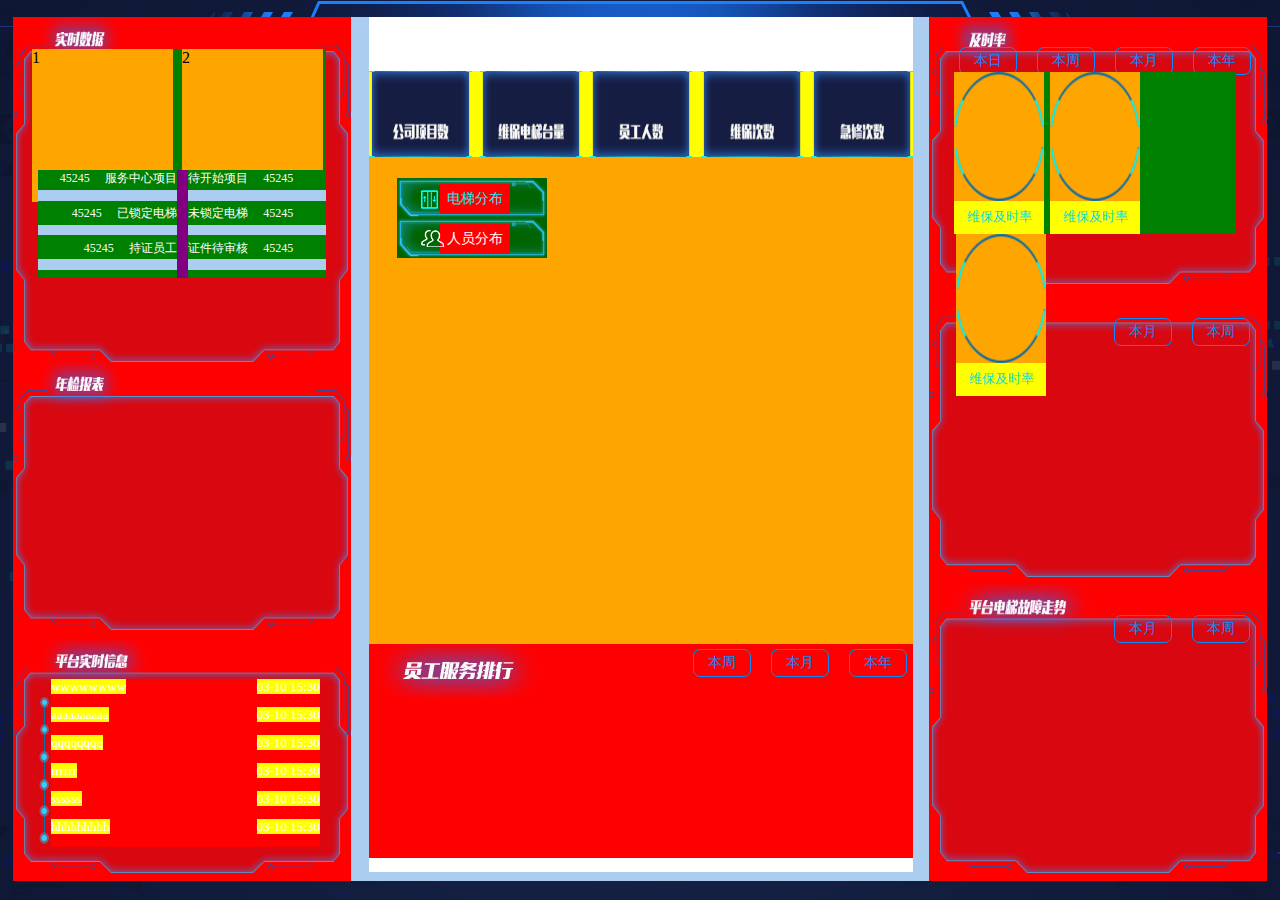
==== BChart/qychart.html @ d2baa782 "第二次" ====
﻿<!DOCTYPE html>
<html lang="en">
<head>
    <meta name="renderer" content="webkit|ie-comp|ie-stand">
    <meta content="yes" name="apple-mobile-web-app-capable">
    <meta http-equiv="X-UA-Compatible" content="Chrome=1 ,IE=edge">
    <meta content="black" name="apple-mobile-web-app-status-bar-style">
    <meta http-equiv="Content-Type" content="text/html; charset=utf-8" />
    <meta name="viewport" content="width=device-width, initial-scale=1.0, maximum-scale=1.0, minimal-ui" />
    <title>企业数据报表</title>
    <link href="css/Normalize.css" rel="stylesheet" />
    <link href="css/custom.css" rel="stylesheet" />
    <script src="https://apps.bdimg.com/libs/jquery/2.1.4/jquery.min.js"></script>
    <script src="https://code.highcharts.com/highcharts.js"></script>
    <script src="https://code.highcharts.com/highcharts-3d.js"></script>
</head>
<body id="qyChart">

    <div class="qyChartCon">
        <!--1--><div>
             <!--11-->
             <div>
            <!--111--> <div>
                    <div>1</div><div>2</div>
                  </div><!--112--><div>
                    <!--1121--><div>
                           <p><span>45245</span>服务中心项目</p>
                            <div></div>
                            <p><span>45245</span>已锁定电梯</p>
                            <div></div>
                            <p><span>45245</span>持证员工</p>
                            <div></div>
                        </div><!--1122--><div>
                             <p>待开始项目<span>45245</span></p>
                             <div></div>
                             <p>未锁定电梯<span>45245</span></p>
                             <div></div>
                             <p>证件待审核<span>45245</span></p>
                             <div></div>
                 </div>
                 </div>
            </div><!--12--><div>
  
            </div><!--13--><div>
                   <ul id="roll">
                      <li><span>wwwwwwww</span><span>03-10 15:30</span></li>
                      <li><span>aaaaaaaaaa</span><span>03-10 15:30</span></li>
                      <li><span>qqqqqqqq</span><span>03-10 15:30</span></li>
                      <li><span>rrrrrr</span><span>03-10 15:30</span></li>
                      <li><span>ssssss</span><span>03-10 15:30</span></li>
                      <li><span>hhhhhhhhh</span><span>03-10 15:30</span></li>
                      <li style="display:none;"><span>wwwwwwww</span><span>03-10 15:30</span></li>
                      <li style="display:none;"><span>aaaaaaaaaa</span><span>03-10 15:30</span></li>
                      <li style="display:none;"><span>qqqqqqqq</span><span>03-10 15:30</span></li>
                </ul>
            </div>    
        </div><!--2--><div>
              <!--21-->
               <div>
                   <div></div><div></div><div></div><div></div><div></div>
               </div><!--22--><div>
                 <!--221--> 
                    <div></div>
                  <!--222--> 
                     <div>
                         <div><img src="img/qy/diantifenbu2.png" /><span>电梯分布</span></div>
                         <div><img src="img/qy/renyuanfenbu.png" /><span>人员分布</span></div>
                     </div>       
                </div><!--23--><div>
                  <!--231-->
                        <div>
                            <img src="img/qy/yuangongfuwupaihang.png" />  <div><div>本周</div><div>本月</div><div>本年</div></div> 
                        </div>
                  <!--232-->
                         <div></div>
                 </div>  
        </div><!--3--><div>
                 <!--31-->
                 <div>
                     <!--311-->
                     <div>
                         <!--3111-->
                         <div>本日</div><div>本周</div><div>本月</div><div>本年</div>
                     </div>
                   
                     <!--312--> <div><!--3121--><div><div></div><p>维保及时率</p></div> <!--3122--><div><div></div><p>维保及时率</p></div> <!--3123--><div><div></div><p>维保及时率</p></div></div>
                  </div><!--32--><div>
                     <!--321-->
                    <div>
                         <div>本月</div><div>本周</div>
                     </div>
                    <!--322-->
                    <div></div>
                  </div><!--33--><div>
                      <!--331-->
                    <div>
                        <div>本月</div><div>本周</div>
                    </div>
                    <!--332-->
                      <div></div>
                  </div>  
        </div>
    </div>

 
    <script src="js/custom.js"></script>
    <script type="text/javascript">

    </script>

</body>
</html>
---- BChart/css/custom.css ----
﻿/**************强制改写正常维保率样式隐藏legend*****************/
#rateNormalMaintenance .highcharts-legend-item{
   display:none;
}
#elevatorFailureRatePlatform .highcharts-legend-item{
   display:none;
}

/**********************************/
#dtgj {
    width:100%;
    height:100%;
    background:url(../img/dtgj/beijing.png) no-repeat center 0;
 
}
.dtgjCOn {
    width:96vw;
    height:88vh;
    margin:0 auto;
    margin-top:5%;
    background-color:red;
}
    .dtgjCOn > div {
        display:inline-block;
    }
    /*公用样式*/
        .dtgjCOn > div:first-child, .dtgjCOn > div:last-child {
             width:26.5%;
             height:100%;
             background-color:green;
        }
        .dtgjCOn > div:first-child>div, .dtgjCOn > div:last-child>div {
            width:100%;
            height:33.333333%;
            background-color:orange;
           
        }

            /*.dtgjCOn>div:first-child>div:not(:last-child), .dtgjCOn >div:last-child>div:not(:last-child) {
                    margin-bottom:4.5%;
                 }*/


        /*第一个框*/
    .dtgjCOn>div:first-child>div:first-child {
        background:url(../img/dtgj/pingtaizengzhangxinxi.png)  no-repeat center 0;
        background-size: 100% 100%;  
        -moz-background-size: 100% 100%;  
       -webkit-background-size: 100% 100%;  
    }

            /*第一个框1-1-1*/

        .dtgjCOn > div:first-child > div:first-child > div:first-child
        ,.dtgjCOn>div:first-child>div:nth-child(2)>div:first-child
        ,.dtgjCOn>div:first-child>div:last-child>div:first-child
        ,.dtgjCOn>div:last-child>div:nth-child(2)>div:first-child
        ,.dtgjCOn>div:last-child>div:last-child>div:first-child
        ,.qyChartCon > div:last-child > div:first-child >div:first-child
        ,.qyChartCon > div:last-child > div:nth-child(2) > div:first-child
        ,.qyChartCon > div:last-child > div:last-child > div:first-child
        ,.qyChartCon > div:nth-child(2)>div:last-child>div:first-child>div{
               zoom:1;
               float:right;
               margin-top:9%;
               margin-right:4%;
               width:295px;
        }
        .dtgjCOn > div:first-child > div:first-child > div:first-child:after
        ,.dtgjCOn>div:first-child>div:nth-child(2)>div:first-child:after
        ,.dtgjCOn>div:first-child>div:last-child>div:first-child:after
         ,.dtgjCOn>div:last-child>div:nth-child(2)>div:first-child:after
         ,.dtgjCOn>div:last-child>div:last-child>div:first-child:after
        ,.qyChartCon > div:last-child > div:first-child >div:first-child:after
        ,.qyChartCon > div:last-child > div:nth-child(2) >div:first-child:after
        ,.qyChartCon > div:last-child > div:last-child >div:first-child:after 
        ,.qyChartCon > div:nth-child(2)>div:last-child>div:first-child>div:after{
                    content:"";
                    display:block;
                    overflow:hidden;
                    clear:both;
        }
        .dtgjCOn > div:first-child > div:first-child > div:first-child>div
        ,.dtgjCOn>div:first-child>div:nth-child(2)>div:first-child>div
        ,.dtgjCOn>div:first-child>div:last-child>div:first-child>div
        ,.dtgjCOn>div:last-child>div:nth-child(2)>div:first-child>div
        ,.dtgjCOn>div:last-child>div:last-child>div:first-child>div
        ,.qyChartCon > div:last-child > div:first-child >div:first-child>div
        ,.qyChartCon > div:last-child > div:nth-child(2) >div:first-child>div
        ,.qyChartCon > div:last-child > div:last-child >div:first-child>div
        ,.qyChartCon > div:nth-child(2)>div:last-child>div:first-child>div>div{
                display:inline-block; 
                color:#088BFE;
                border:1px solid #088BFE;
                padding:4px 14px;
                font-size:14px;
                border-radius:7px;
                cursor:pointer;
        }

                .dtgjCOn > div:first-child > div:first-child > div:first-child>div:not(:last-child)
                ,.dtgjCOn>div:first-child>div:nth-child(2)>div:first-child>div:not(:last-child)
                ,.dtgjCOn>div:first-child>div:last-child>div:first-child>div:not(:last-child) 
                ,.dtgjCOn>div:last-child>div:nth-child(2)>div:first-child>div:not(:last-child)
                ,.dtgjCOn>div:last-child>div:last-child>div:first-child>div:not(:last-child)
                ,.qyChartCon > div:last-child > div:first-child >div:first-child>div:not(:last-child)
                ,.qyChartCon > div:last-child > div:nth-child(2) >div:first-child>div:not(:last-child)
                ,.qyChartCon > div:last-child > div:last-child >div:first-child>div:not(:last-child)
                ,.qyChartCon > div:nth-child(2)>div:last-child>div:first-child>div>div:not(:last-child){
               
                    margin-right:20px;
        }
            .dtgjCOn > div:first-child > div:first-child > div:first-child > div:hover
            ,.dtgjCOn>div:first-child>div:nth-child(2)>div:first-child>div:hover
            ,.dtgjCOn>div:first-child>div:last-child>div:first-child>div:hover 
            ,.dtgjCOn>div:last-child>div:nth-child(2)>div:first-child>div:hover
            ,.dtgjCOn>div:last-child>div:last-child>div:first-child>div:hover
            ,.qyChartCon > div:last-child > div:first-child >div:first-child>div:hover
            ,.qyChartCon > div:last-child > div:nth-child(2) >div:first-child>div:hover
            ,.qyChartCon > div:last-child > div:last-child >div:first-child>div:hover
            ,.qyChartCon > div:nth-child(2)>div:last-child>div:first-child>div>div:hover {
                background:url(../img/dtgj/xuanzhong.png)  no-repeat center 0;
                color:white;
            }

             /*第一个框1-1-2*/
        .dtgjCOn > div:first-child > div:first-child > p {
            position:absolute;
            width:25.5%;
            
        }
        .dtgjCOn > div:first-child > div:first-child > p:nth-child(2) {
         
            margin-top:5.2%;
        }
        .dtgjCOn > div:first-child > div:first-child > p:last-child {
            margin-top:9.8%;
        }
        .dtgjCOn > div:first-child > div:first-child >  p:nth-child(2) > span , .dtgjCOn > div:first-child > div:first-child > p:last-child > span {
               
                font-size:160%;
                color:#2FD0FF;
                text-align:center;
                /*position:absolute;*/
                display:inline-block;
                width:27.5%;
                 font-weight:bold;
                
        }

            .dtgjCOn > div:first-child > div:first-child >p >span:first-child {
                    margin-left:3.5%;
            }
            .dtgjCOn > div:first-child > div:first-child >p >span:not(:first-child) {
                    margin-left:5%;
            }

         /*第一个框1-2*/
        .dtgjCOn>div:first-child>div:nth-child(2) {
            background:url(../img/dtgj/yonghuzengzhanglv.png)  no-repeat center 0;
            background-size: 100% 100%;  
            -moz-background-size: 100% 100%;  
            -webkit-background-size: 100% 100%;  
        }
        


         /*第一个框1-2-1*/
            .dtgjCOn > div:first-child > div:nth-child(2) > div:first-child
            ,.dtgjCOn>div:first-child>div:last-child> div:first-child
            ,.dtgjCOn>div:last-child>div:nth-child(2)>div:first-child
            ,.dtgjCOn>div:last-child>div:last-child>div:first-child{
                width:140px !important;
            }
           
          /*第一个框1-2-2*/
            .dtgjCOn > div:first-child > div:nth-child(2) > div:last-child
            ,.dtgjCOn>div:last-child>div:nth-child(2)>div:last-child
            ,.dtgjCOn>div:last-child>div:last-child>div:last-child
            , .dtgjCOn > div:first-child > div:last-child > div:last-child {
                position:absolute;
                width:25.5%;
                height:24%;
                margin-top:3%;
            }

        /*第一个框1-3*/
        .dtgjCOn>div:first-child>div:last-child {
            background:url(../img/dtgj/diantizengzhangjidiushilv.png)  no-repeat center 0;
            background-size: 100% 100%;  
            -moz-background-size: 100% 100%;  
            -webkit-background-size: 100% 100%;  
    }
        /*******************1-3-2********************************/


      /*第二个框*/
    .dtgjCOn>div:nth-child(2) {
         height:88vh;
        width:39.5%;
        left:50%;
        position:absolute;
        margin-left:-19.5%;
        background-color:yellow;
    }
    /*2-1*/
        .dtgjCOn > div:nth-child(2) > div:first-child {
            width:100%;
            height:18.5%;
            background-color:pink;
        }


        /*2-1-1*/
         .dtgjCOn > div:nth-child(2) > div:first-child > div:first-child > div:first-child {
                background-color:yellow;
                position:absolute;
                width:100%;
                margin-top:3.5%;
            }
        .dtgjCOn > div:nth-child(2) > div:first-child > div:first-child >div:first-child> div {
               height:60px;
               width:31%;
               display:inline-block;
            }
            .dtgjCOn > div:nth-child(2) > div:first-child > div:first-child > div:first-child > div:not(:first-child) {
                margin-left:2.5%;
            }
        .dtgjCOn > div:nth-child(2) > div:first-child>div:first-child>div:first-child>div:first-child {
            background:url(../img/dtgj/weibaoqiye.png)  no-repeat center 0;
            background-size: 100% 100%;  
            -moz-background-size: 100% 100%;  
            -webkit-background-size: 100% 100%;  
        }

        .dtgjCOn > div:nth-child(2) > div:first-child>div:first-child>div:first-child>div:nth-child(2) {
            background:url(../img/dtgj/pingtaizhucerenshu.png)  no-repeat center 0;
            background-size: 100% 100%;  
            -moz-background-size: 100% 100%;  
            -webkit-background-size: 100% 100%;  
        }
        .dtgjCOn > div:nth-child(2) > div:first-child>div:first-child>div:first-child>div:last-child {
            background:url(../img/dtgj/pingtaidiantitailiang.png)  no-repeat center 0;
            background-size: 100% 100%;  
            -moz-background-size: 100% 100%;  
            -webkit-background-size: 100% 100%;  
        }

        /*2-1-2*/
           .dtgjCOn > div:nth-child(2) > div:first-child > div:first-child >div:nth-child(2) {
                 width:100%;
                 position:absolute;
                 margin-top:100px;
            }
            .dtgjCOn > div:nth-child(2) > div:first-child > div:first-child > div:nth-child(2) > div {
               height:60px;
               width:31%;
               display:inline-block;
            }

            .dtgjCOn > div:nth-child(2) > div:first-child > div:first-child >div:nth-child(2)> div:first-child {
                    background:url(../img/dtgj/weibaocishu.png)  no-repeat center 0;
                    background-size: 100% 100%;  
                    -moz-background-size: 100% 100%;  
                    -webkit-background-size: 100% 100%;  
                    margin-left:17%;
            }
            .dtgjCOn > div:nth-child(2) > div:first-child > div:first-child > div:nth-child(2)> div:nth-child(2) {
                    background:url(../img/dtgj/jixiucishu.png)  no-repeat center 0;
                    background-size: 100% 100%;  
                    -moz-background-size: 100% 100%;  
                    -webkit-background-size: 100% 100%;  
                    margin-left:2%;
            }



       .dtgjCOn > div:nth-child(2) > div:nth-child(2) {
            width:100%;
            height:59%;
            background-color:orange;
        }
                 /*第二个框中间那个框*/
        .particleBac, .map {
            position:absolute;
        }
        .particleBac {
            width:60%;
            height:57%;
            left:50%;
            top:50%;
            margin-left:-30%;
            margin-top:-34%;
            opacity:0.5;
            background-color:lightblue;
        }
        .map {
            width:90%;
            height:52%;
            z-index:2;
            left:50%;
            top:50%;
            margin-left:-45%;
            margin-top:-31.5%;
            background-color:purple;
        }
          /*第二个框中间那个框2-2-3*/

        .dtgjCOn > div:nth-child(2) > div:nth-child(2) > div:last-child
        ,.qyChartCon > div:nth-child(2)>div:nth-child(2)>div:last-child {
            background-color:darkgreen;
            cursor:pointer;
            position:absolute;
            margin-top:4%;
            width:150px;
            z-index:3;
        }

        .dtgjCOn > div:nth-child(2) > div:nth-child(2) > div:last-child>div
        ,.qyChartCon > div:nth-child(2)>div:nth-child(2)>div:last-child>div {
                    height:40px;
                    background:url(../img/dtgj/xuanzhong2.png)  no-repeat center 0;
                    background-size: 100% 100%;  
                    -moz-background-size: 100% 100%;  
                    -webkit-background-size: 100% 100%;  
        }

            .dtgjCOn > div:nth-child(2) > div:nth-child(2) > div:last-child > div > img
             ,.qyChartCon > div:nth-child(2)>div:nth-child(2)>div:last-child>div>img {
                    margin-left:16%;
                    margin-top:8%;
                   position:absolute;
            }

            .dtgjCOn > div:nth-child(2) > div:nth-child(2) > div:last-child > div > span
             ,.qyChartCon > div:nth-child(2)>div:nth-child(2)>div:last-child>div>span {
                  font-size:14px; 
                  background-color:red; 
                  display:inline-block;
                  height:30px;
                  line-height:30px;
                  width:70px;
                  text-align:center;
                  margin-left:29%;
                  margin-top:6px;
            }

            .dtgjCOn > div:nth-child(2) > div:nth-child(2) > div:last-child > div:first-child > span
            ,.qyChartCon > div:nth-child(2)>div:nth-child(2)>div:last-child>div:first-child>span {
               color:#01F2F4;
            }

            .dtgjCOn > div:nth-child(2) > div:nth-child(2) > div:last-child > div:last-child > span
            ,.qyChartCon > div:nth-child(2)>div:nth-child(2)>div:last-child>div:last-child>span {
        
                   color:#fff;
            }

       .dtgjCOn > div:nth-child(2) > div:last-child {
            width:100%;
            height:22.5%;
            background-color:#abcdef;
        }



      /*第三个框*/
    .dtgjCOn>div:last-child
    ,.dtgjCOn > div:last-child > div:first-child > ul>li>span:last-child
    ,.qyChartCon  > div:first-child> div:last-child > ul>li>span:last-child{
     float:right;
        zoom:1;
    }
    .dtgjCOn>div:last-child:after
    ,.dtgjCOn > div:last-child > div:first-child > ul>li>span:last-child:after
    ,.qyChartCon  > div:first-child> div:last-child > ul>li>span:last-child:after{
        content:"";
        display:block;
        overflow:hidden;
        clear:both;
}
          /*第三个框3-1*/
       .dtgjCOn>div:last-child>div:first-child {
        background:url(../img/dtgj/pingtaishishixinxi.png)  no-repeat center 0;
        background-size: 100% 100%;  
          -moz-background-size: 100% 100%;  
          -webkit-background-size: 100% 100%;  
    }
        .dtgjCOn > div:last-child > div:first-child > ul 
        ,.qyChartCon  > div:first-child> div:last-child > ul{
            position:absolute;
            margin-top:3.7%;
            margin-left:3%;
            width:21%;
            height:168px;
            color:#fff;
            display:block;
            font-size:13px;
            background-color:red;

        }
            .dtgjCOn > div:last-child > div:first-child > ul > li>span
            ,.qyChartCon  > div:first-child> div:last-child > ul > li>span {
                height:15px !important;
  
                background-color:yellow;
            }
            .dtgjCOn > div:last-child > div:first-child > ul > li
            ,.dtgjCOn > div:last-child > div:first-child > ul > li>span {
            
                background-color:green;
            }
        .dtgjCOn > div:last-child > div:first-child > ul>li:not(:first-child){
            margin-top:15px;
        }


      /*第三个框3-2*/
         .dtgjCOn>div:last-child>div:nth-child(2) {
            background:url(../img/dtgj/zhengchangweibaolv.png)  no-repeat center 0;
            background-size: 100% 100%;  
            -moz-background-size: 100% 100%;  
            -webkit-background-size: 100% 100%;  
    }
       /*第三个框3-3*/
       .dtgjCOn>div:last-child>div:last-child {
            background:url(../img/dtgj/pingtaidiantiguzhanglv.png)  no-repeat center 0;
            background-size: 100% 100%;  
            -moz-background-size: 100% 100%;  
            -webkit-background-size: 100% 100%;  
    }



/******************************************************企业数据报表**************************************************************/
#qyChart {
    width:100%;
    height:100%;
    background:url(../img/qy/beijing2.png) no-repeat center 0;
 
}
.qyChartCon {
    width:98vw;
    height:96vh;
    margin:0 auto;
    margin-top:1.3%;
   background-color:#abcdef;
}
    .qyChartCon > div {
        display:inline-block;

    }
    /***********1**********/
    .qyChartCon > div:first-child,.qyChartCon > div:last-child {
        width:27%;
        height:100%;
        zoom:1;
        background-color:red;
        
    }

     /********111*********/
      .qyChartCon > div:first-child > div:first-child > div:first-child {

          background-color:green;
          position:absolute;
          margin-top:2.5%;
          height:17%;
          margin-left:1.5%;
          width:23%;
        }

        .qyChartCon > div:first-child > div:first-child > div:first-child > div {
            height:100%;
            width:48%;
            display:inline-block;
            background-color:orange;
        }
        .qyChartCon > div:first-child > div:first-child > div:first-child > div:not(:first-child) {
                margin-left:3%;
            }

        /********112*********/
        .qyChartCon > div:first-child > div:first-child > div:nth-child(2) {
            margin-left:2%;
            background-color:purple;
            width:22.5%;
            height:12%;
            margin-top:12%;
            position:absolute;
        }
            .qyChartCon > div:first-child > div:first-child > div:nth-child(2) > div {
                    display:inline-block;
                    font-size:12px;
                    color:white;
            }

            .qyChartCon > div:first-child > div:first-child > div:nth-child(2) > div {
                height:100%;
                width:48%;
                background-color:green;
            }
                .qyChartCon > div:first-child > div:first-child > div:nth-child(2) > div:last-child {
                    margin-left:4%;
                }
                .qyChartCon > div:first-child > div:first-child > div:nth-child(2) > div > div {
                    height:10%;
                    width:100%;
                    background-color:#abcdef;
                }
                .qyChartCon > div:first-child > div:first-child > div:nth-child(2) > div > div {
                    margin-top:2%;
                    margin-bottom:3%;
                }
       /********1121*********/
                 .qyChartCon > div:first-child > div:first-child > div:nth-child(2) > div:first-child>p {
                    text-align:right;
                }
                    .qyChartCon > div:first-child > div:first-child > div:nth-child(2) > div:first-child > p > span {
                            margin-right:15px;
                         }
       /********1122*********/
                    .qyChartCon > div:first-child > div:first-child > div:nth-child(2) > div:nth-child(2) > p > span{
                     margin-left:15px;
                }




            /**********************/

      .qyChartCon > div:first-child:after
      ,.qyChartCon > div:last-child:after
      ,.qyChartCon > div:nth-child(2):after {
        content:"";
        display:block;
        overflow:hidden;
        clear:both;
}

    /*************11***************/
        .qyChartCon > div:first-child > div:first-child {
            background:url(../img/qy/shishishuju.png)  no-repeat center 0;
            background-size: 100% 100%;  
            -moz-background-size: 100% 100%;  
            -webkit-background-size: 100% 100%;  
            height:40%;
             width:100%;
        }



    /*************12***************/
        .qyChartCon  > div:first-child> div:nth-child(2) {
            background:url(../img/qy/nianjianbaobiao.png)  no-repeat center 0;
            background-size: 100% 100%;  
            -moz-background-size: 100% 100%;  
            -webkit-background-size: 100% 100%;  
            height:31%;
             width:100%;
        }
    /*************13***************/
        .qyChartCon  > div:first-child> div:last-child {
            background:url(../img/qy/pingtaishishixinxi.png)  no-repeat center 0;
            background-size: 100% 100%;  
            -moz-background-size: 100% 100%;  
            -webkit-background-size: 100% 100%;  
            margin-top:3%;
            height:27%;
             width:100%;
        }

       .qyChartCon > div:first-child > div:last-child > ul {
            margin-top:3% !important;
            }

        .qyChartCon > div:first-child > div:last-child > ul > li:not(:first-child) {
            margin-top:12px;
        }
   /***********2**********/
  .qyChartCon > div:nth-child(2){
        background-color:#fff;
        height:95vh;
        position:absolute;
        width:42.5%;
        margin-left:1.4%;
    }
    .qyChartCon > div:nth-child(2) > div {
            zoom:1;
    }
  /***********2-1**********/
  .qyChartCon > div:nth-child(2)>div:first-child{
      background-color:yellow;
      width:100%;
      height:10%;
      margin-top:10%;
    }
    .qyChartCon > div:nth-child(2) > div:first-child > div {
        width:18.8%;
        height:100%;
        display:inline-block;
    }
        .qyChartCon > div:nth-child(2) > div:first-child > div:not(:first-child) {
            margin-left:1.5%;
        }
  /***********211**********/
      .qyChartCon > div:nth-child(2) > div:first-child > div:first-child {
            background:url(../img/qy/gongsixiangmushu.png)  no-repeat center 0;
            background-size: 100% 100%;  
            -moz-background-size: 100% 100%;  
            -webkit-background-size: 100% 100%;  
    }
  /***********212**********/
      .qyChartCon > div:nth-child(2) > div:first-child > div:nth-child(2) {
            background:url(../img/qy/weibaodiantitailiang.png)  no-repeat center 0;
            background-size: 100% 100%;  
            -moz-background-size: 100% 100%;  
            -webkit-background-size: 100% 100%; 
    }
  /***********213**********/
      .qyChartCon > div:nth-child(2) > div:first-child > div:nth-child(3) {
            background:url(../img/qy/yuangongrenshu.png)  no-repeat center 0;
            background-size: 100% 100%;  
            -moz-background-size: 100% 100%;  
            -webkit-background-size: 100% 100%;
    }
  /***********214**********/
      .qyChartCon > div:nth-child(2) > div:first-child > div:nth-child(4) {
            background:url(../img/qy/weibaocishu.png)  no-repeat center 0;
            background-size: 100% 100%;  
            -moz-background-size: 100% 100%;  
            -webkit-background-size: 100% 100%;
    }
  /***********215**********/
      .qyChartCon > div:nth-child(2) > div:first-child > div:last-child {
            background:url(../img/qy/jixiucishu.png)  no-repeat center 0;
            background-size: 100% 100%;  
            -moz-background-size: 100% 100%;  
            -webkit-background-size: 100% 100%;
    }
  /***********2-2**********/
  .qyChartCon > div:nth-child(2)>div:nth-child(2){
      background-color:orange;
      width:100%;
      height:57%;
    }
    /***********222**********/
    .qyChartCon > div:nth-child(2) > div:nth-child(2) > div:last-child {
        margin-left:5%;
    }
  /***********2-3**********/
  .qyChartCon > div:nth-child(2)>div:last-child{
      background-color:red;
      width:100%;
      height:25%;
    }
    .qyChartCon > div:nth-child(2) > div:last-child > div:first-child > div {
        width:220px  !important;
        margin-top:1% !important;
        margin-right:0px !important;
    }

 /***********3**********/
  .qyChartCon > div:last-child {
        float:right;
    }

    .qyChartCon > div:last-child > div:nth-child(2) > div:first-child
    ,.qyChartCon > div:last-child > div:last-child > div:first-child {
        width:140px !important;
    }

      /*************31***************/
        .qyChartCon > div:last-child > div:first-child {
            background:url(../img/qy/jishilv.png)  no-repeat center 0;
            background-size: 100% 100%;  
            -moz-background-size: 100% 100%;  
            -webkit-background-size: 100% 100%;  
            height:31%;
             width:100%;
        }
      /*************312-4***************/
            .qyChartCon > div:last-child > div:first-child > div:nth-child(2) {
                position:absolute;
                height:18%;
                width:22%;
                margin-top:4.3%;
                margin-left:2%;
                background-color:green;
            }

            .qyChartCon > div:last-child > div:first-child > div:nth-child(2) > div {
                width:32%;
                height:100%;
                display:inline-block;
                background-color:yellow;
            }
                .qyChartCon > div:last-child > div:first-child > div:nth-child(2) > div > div {
                    width:100%;
                    height:80%;
                    background:url(../img/qy/yuanhuan.png)  no-repeat center 0;
                    background-size: 100% 100%;  
                    -moz-background-size: 100% 100%;  
                    -webkit-background-size: 100% 100%; 
                    background-color:orange;
                }
                .qyChartCon > div:last-child > div:first-child > div:nth-child(2) > div > p {
                    text-align:center;
                    color:#03DCE0;
                    font-size:13px;
                    margin-top:7%;
                }

                .qyChartCon > div:last-child > div:first-child > div:nth-child(2) > div:not(:first-child) {
                    margin-left:0.7%;
                }
    /*************32***************/
        .qyChartCon  > div:last-child> div:nth-child(2) {
            background:url(../img/qy/zhengchangweibaolv.png)  no-repeat center 0;
            background-size: 100% 100%;  
            -moz-background-size: 100% 100%;  
            -webkit-background-size: 100% 100%;  
            margin-top:1%;
            height:33.5%;
             width:100%;
               margin-top:1%;
        }
    /*************33***************/
        .qyChartCon  > div:last-child> div:last-child {
            background:url(../img/qy/pingtaidiantiguzhangzoushi.png)  no-repeat center 0;
            background-size: 100% 100%;  
            -moz-background-size: 100% 100%;  
            -webkit-background-size: 100% 100%;  
            height:33.5%;
             width:100%;
             margin-top:2%;
        }
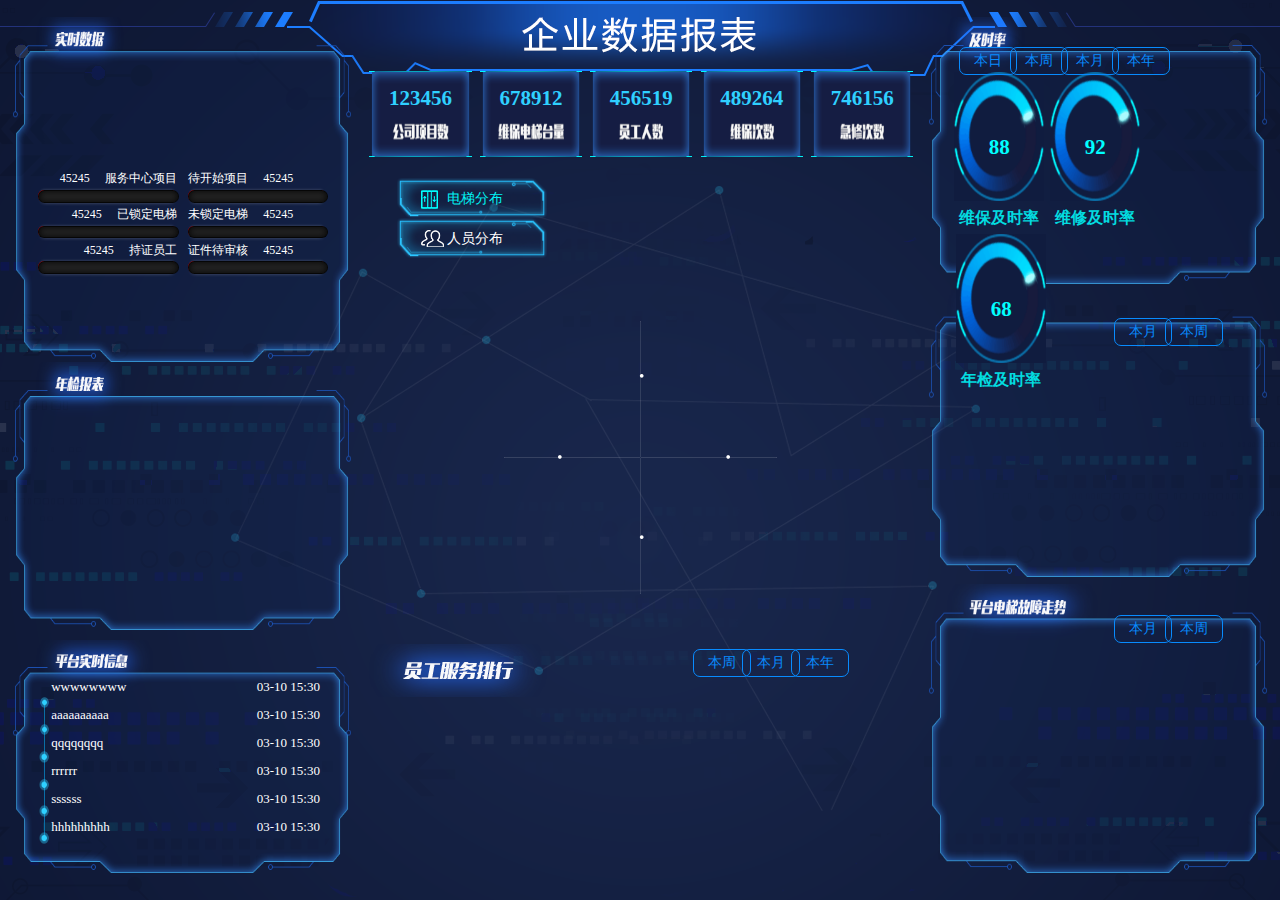
==== commit 92fc74f7: "五一" ====
--- a/BChart/qychart.html
+++ b/BChart/qychart.html
@@ -10,9 +10,11 @@
     <title>企业数据报表</title>
     <link href="css/Normalize.css" rel="stylesheet" />
     <link href="css/custom.css" rel="stylesheet" />
+    <link href="css/style.css" rel="stylesheet" />
     <script src="https://apps.bdimg.com/libs/jquery/2.1.4/jquery.min.js"></script>
     <script src="https://code.highcharts.com/highcharts.js"></script>
     <script src="https://code.highcharts.com/highcharts-3d.js"></script>
+    <script src="js/modules/variable-pie.js"></script>
 </head>
 <body id="qyChart">
 
@@ -21,27 +23,38 @@
              <!--11-->
              <div>
             <!--111--> <div>
-                    <div>1</div><div>2</div>
+                           <div id="maintenanceTheDay"></div><div id="dayFault"></div>
                   </div><!--112--><div>
                     <!--1121--><div>
                            <p><span>45245</span>服务中心项目</p>
-                            <div></div>
+                            <div class="progressbar" data-perc="38">
+                                       <div class="bar color4"><span></span></div>
+                             </div>
                             <p><span>45245</span>已锁定电梯</p>
-                            <div></div>
+                            <div class="progressbar" data-perc="35">
+                               <div class="bar color4"><span></span></div>
+                            </div>
                             <p><span>45245</span>持证员工</p>
-                            <div></div>
+                             <div class="progressbar" data-perc="25">
+                                  <div class="bar color4"><span></span></div>
+                             </div>
                         </div><!--1122--><div>
                              <p>待开始项目<span>45245</span></p>
-                             <div></div>
+                              <div class="progressbar" data-perc="10">
+                                 <div class="bar color4"><span></span></div>
+                              </div>
                              <p>未锁定电梯<span>45245</span></p>
-                             <div></div>
+                              <div class="progressbar" data-perc="30">
+                                     <div class="bar color4"><span></span></div>
+                               </div>
                              <p>证件待审核<span>45245</span></p>
-                             <div></div>
+                               <div class="progressbar" data-perc="15">
+                                   <div class="bar color4"><span></span></div>
+                              </div>
                  </div>
                  </div>
-            </div><!--12--><div>
-  
-            </div><!--13--><div>
+            </div><!--12--><div ><div id="AnnualReport"></div>
+</div><!--13--><div>
                    <ul id="roll">
                       <li><span>wwwwwwww</span><span>03-10 15:30</span></li>
                       <li><span>aaaaaaaaaa</span><span>03-10 15:30</span></li>
@@ -57,7 +70,7 @@
         </div><!--2--><div>
               <!--21-->
                <div>
-                   <div></div><div></div><div></div><div></div><div></div>
+                   <!--211--><div><!--2111--><div class="timer">123456</div></div><!--212--><div><!--2121--><div class="timer">678912</div></div><!--213--><div><!--2131--><div class="timer">456519</div></div><!--214--><div><!--2141--><div class="timer">489264</div></div><!--215--><div><!--2151--><div class="timer">746156</div></div>
                </div><!--22--><div>
                  <!--221--> 
                     <div></div>
@@ -72,7 +85,7 @@
                             <img src="img/qy/yuangongfuwupaihang.png" />  <div><div>本周</div><div>本月</div><div>本年</div></div> 
                         </div>
                   <!--232-->
-                         <div></div>
+                         <div id="staffServiceRankings"></div>  
                  </div>  
         </div><!--3--><div>
                  <!--31-->
@@ -83,28 +96,752 @@
                          <div>本日</div><div>本周</div><div>本月</div><div>本年</div>
                      </div>
                    
-                     <!--312--> <div><!--3121--><div><div></div><p>维保及时率</p></div> <!--3122--><div><div></div><p>维保及时率</p></div> <!--3123--><div><div></div><p>维保及时率</p></div></div>
+                     <!--312--> <div><!--3121--><div><div><!--31211--><div class="Percentage">88</div></div><p>维保及时率</p></div> <!--3122--><div><div><!--31221--><div class="Percentage">92</div></div><p>维修及时率</p></div> <!--3123--><div><div><!--31231--><div class="Percentage">68</div></div><p>年检及时率</p></div></div>
                   </div><!--32--><div>
                      <!--321-->
                     <div>
                          <div>本月</div><div>本周</div>
                      </div>
                     <!--322-->
-                    <div></div>
+                    <div id="normalMaintenanceRate"></div>
                   </div><!--33--><div>
                       <!--331-->
                     <div>
                         <div>本月</div><div>本周</div>
                     </div>
                     <!--332-->
-                      <div></div>
+                    <div id="filureRatePlatformElevator"></div>
                   </div>  
         </div>
     </div>
 
  
     <script src="js/custom.js"></script>
+    <script src="js/jquery.countUp.js"></script>
     <script type="text/javascript">
+
+        jQuery(function ($) {
+            $(".timer").countTo({
+                lastSymbol: "", //显示在最后的字符
+                from: 0,  // 开始时的数字
+                speed: 1500,  // 总时间
+                refreshInterval: 100,  // 刷新一次的时间
+                beforeSize: 0, //小数点前最小显示位数，不足的话用0代替 
+                decimals: 0,  // 小数点后的位数，小数做四舍五入
+                onUpdate: function () {
+                },  // 更新时回调函数
+                onComplete: function () {
+                    for (i in arguments) {
+                        //console.log(arguments[i]);
+                    }
+                }
+            });
+        });
+        jQuery(function ($) {
+            $(".Percentage").countTo({
+                lastSymbol: "%", //显示在最后的字符
+                from: 0,  // 开始时的数字
+                speed: 2000,  // 总时间
+                refreshInterval: 100,  // 刷新一次的时间
+                beforeSize: 0, //小数点前最小显示位数，不足的话用0代替 
+                decimals: 2,  // 小数点后的位数，小数做四舍五入
+                onUpdate: function () {
+                },  // 更新时回调函数
+                onComplete: function () {
+                    for (i in arguments) {
+                        //console.log(arguments[i]);
+                    }
+                }
+            });
+        });
+
+
+        /***********************实时数据饼图--1****************************/
+        (function () {
+
+
+            var colors = ['#04C8FF'];
+            Highcharts.chart('maintenanceTheDay', {
+                chart: {
+                    type: 'variablepie',
+                    backgroundColor: "transparent"
+                },
+                title: {
+                    useHTML: true,
+                    verticalAlign: 'center',
+                    text: '<div style="text-align:center;color:white;" >' + Highcharts.numberFormat(this.y, 0) + '</div><div style="font-size:12px;color:white;" >当日维保</div>',
+                    y: 75
+                },
+                plotOptions: {
+                    variablepie: {
+                        borderColor: 'transparent'
+                    }
+                },
+                credits: {
+                    enabled: false
+                },
+               tooltip: {
+                    shared: false,
+                    borderRadius: '10',
+                    backgroundColor: '#23548E',
+                    borderColor: 'transparent',
+                    useHTML: true,
+                    pointFormat: '<div style="background-color:#3188D7;color:#fff;text-align:center; width:100px;position:absolute;" >{point.name}</div><div style="background-color:#23568F;width:100px;margin-top:20px; color:#fff;text-align:center;" >{point.y:.1f} %</div>',
+                    valueSuffix: ' units'
+                },
+                series: [{
+                    minPointSize: 10,
+                    innerSize: '40%',
+                    zMin: 0,
+                    name: '当日维保',
+                    data: [{
+                        name: '',
+                        y: 50,
+                        z: 1,
+                        color: '#09517A',
+                        dataLabels: {
+                            enabled: false
+                        }
+                    }, {
+                        name: '已完成',
+                        y: 30,
+                        z: 120,
+                        color: '#01E2E6',
+                        dataLabels: {
+                            enabled: false
+                        }
+                    }, {
+                        name: '未开始',
+                        y: 20,
+                        z: 80,
+                        color: {
+                            linearGradient: { x1: 0, y1: 0, x2: 0, y2: 2 },
+                            stops: [
+                                [0, colors],
+                                [0.5, '#0499FE'],
+                                [1, colors]
+                            ]
+                        },
+                        dataLabels: {
+                            enabled: false
+                        }
+                    }, {
+                        name: '维修中',
+                        y: 10,
+                        z: 60,
+                        color: '#9F33FD',
+                        dataLabels: {
+                            enabled: false
+                        }
+                    }]
+                }]
+            });
+
+        })();
+
+        /***********************实时数据饼图--2****************************/
+
+        (function () {
+
+
+            var colors = ['#04C8FF'];
+            Highcharts.chart('dayFault', {
+                chart: {
+                    type: 'variablepie',
+                    backgroundColor: "transparent"
+                },
+                title: {
+                    useHTML: true,
+                    verticalAlign: 'center',
+                    text: '<div style="text-align:center;color:white;" >' + Highcharts.numberFormat(this.y, 0) + '</div><div style="font-size:12px;color:white;" >当日故障</div>',
+                    y: 75
+                },
+
+                credits: {
+                    enabled: false
+                },
+                plotOptions: {
+                    variablepie: {
+                        borderColor: 'transparent'
+                    }
+                },
+                tooltip: {
+                    shared: false,
+                    borderRadius: '10',
+                    backgroundColor: '#23548E',
+                    borderColor: 'transparent',
+                    useHTML: true,
+                    pointFormat: '<div style="background-color:#3188D7;color:#fff;text-align:center; width:100px;position:absolute;" >{point.name}</div><div style="background-color:#23568F;width:100px;margin-top:20px; color:#fff;text-align:center;" >{point.y:.1f} %</div>',
+                    valueSuffix: ' units'
+                },
+                series: [{
+                    minPointSize: 10,
+                    innerSize: '40%',
+                    zMin: 0,
+                    name: 'countries',
+                    data: [{
+                        name: '',
+                        y: 50,
+                        z:1,
+                        color: '#09517A',
+                        dataLabels: {
+                            enabled: false
+                        }
+                    }, {
+                        name: '已完成',
+                        y: 30,
+                        z: 120,
+                        color: '#01E2E6',
+                        dataLabels: {
+                            enabled: false
+                        }
+                    }, {
+                        name: '未开始',
+                        y: 20,
+                        z: 80,
+                        color: {
+                            linearGradient: { x1: 0, y1: 0, x2: 0, y2: 2 },
+                            stops: [
+                                [0, colors],
+                                [0.5, '#0499FE'],
+                                [1, colors]
+                            ]
+                        },
+                        dataLabels: {
+                            enabled: false
+                        }
+                    }, {
+                        name: '维修中',
+                        y: 10,
+                        z: 60,
+                        color: '#9F33FD',
+                        dataLabels: {
+                            enabled: false
+                        }
+                    }]
+                }]
+            });
+
+        })();
+
+        //1-2
+        (function () {
+            var color = ['#47E3CD'];
+            var colorArr = ['#00D7FD'];
+            var chart = {
+                backgroundColor: "transparent",
+                marginTop:60
+            };
+            var title = {
+                text: null
+            };
+            var xAxis = {
+                categories: ["一月", "二月", "三月", "四月", "五月", "六月", "七月", "八月", "九月", "十月", "十一月", "十二月"],
+                lineColor: '#0B6DA5',
+                lineWidth: 1,
+                tickColor: 'transparent',
+                labels: {
+                    style: {
+                        'color': '#fff'
+                    }
+                }
+            };
+            var yAxis = {
+                title: {
+                    text: '(台)',
+                    style: {
+                        color: 'white'
+                    },
+                    align: 'high',
+                    offset: 0,
+                    rotation: 0,
+                    y: -20,
+                    x: -10
+                },
+                lineColor: '#0B6DA5',
+                lineWidth: 1,
+                tickAmount: 4,
+                gridLineColor: 'transparent',
+                labels: {
+                    style: {
+                        'color': '#fff'
+                    }
+                }
+            };
+            var legend = {
+                enabled: true,
+                align: 'left',
+                verticalAlign: 'top',
+                y: -10,
+                x: 35,
+                itemStyle: {
+                    color: '#fff',
+                    fontWeight: 'bold'
+                }
+            };
+            var tooltip = {
+                shared: false,
+                borderRadius: '10',
+                backgroundColor: '#23548E',
+                borderColor: 'transparent',
+                useHTML: true,
+                headerFormat: '<div style="background-color:#3188D7;color:#fff;text-align:center; width:100px;position:absolute;" >{series.name}</div>',
+                pointFormat: '<div style="background-color:#23568F;width:100px;margin-top:20px; color:#fff;text-align:center;" >{point.y:.1f} %</div>',
+                valueSuffix: ' units'
+            };
+            var credits = {
+                enabled: false
+            }
+            var plotOptions = {
+                column: {
+                    pointPadding: 0.2,
+                    borderWidth: 0,
+                    dataLabels: {
+                        enabled: false, //是否显示数据标签
+                    }
+                }
+            };
+            var series = [{
+                name: '应完成',
+                data: [86, 41, 64, 25, 70, 15, 50, 86, 41, 64, 25, 70],
+                color: '#47E3CD',
+
+                type: 'area',
+                fillColor: {
+                    linearGradient: [0, 0, 0, 300],
+                    stops: [
+                        [0, color],
+                          [0.5, '#142347'],
+                        [1, Highcharts.Color(Highcharts.getOptions().colors[0]).setOpacity(0).get('rgba')]
+                    ]
+                }
+
+            }, {
+                name: '已完成',
+                type: 'column',
+                data: [50, 23, 70, 80, 63, 10, 25, 15, 50, 86, 41, 64],
+                color: {
+                    linearGradient: { x1: 0, y1: 0, x2: 0, y2: 1.8 },
+                    stops: [
+                                [0, colorArr],
+                                [0.5, '#00A0FF'],
+                                [1, colorArr]
+                    ]
+                }
+            }
+            ];
+            var json = {};
+            json.chart = chart;
+            json.title = title;
+            json.legend = legend;
+            json.xAxis = xAxis;
+            json.yAxis = yAxis;
+            json.tooltip = tooltip;
+            json.legend = legend;
+            json.plotOptions = plotOptions;
+            json.credits = credits;
+            json.series = series;
+            $('#AnnualReport').highcharts(json);
+        })();
+
+
+
+        //2-3
+        (function () {
+
+            var colorArrs = ['#00D8FD'];
+            var chart = {
+                backgroundColor: "transparent",
+                type: 'column',
+                marginTop:60
+            };
+            var title = {
+                text: null
+            };
+            var xAxis = {
+                categories: ["朱锦", "陈琳", "黄骅", "李晓忠", "田霍州", "周朝", "阮合川","郑立","方世超","冯振","冉玲","李建","熊晨"],
+                lineColor: '#0B6DA5',
+                lineWidth: 1,
+                tickColor: 'transparent',
+                labels: {
+                    style: {
+                        'color': '#fff'
+                    }
+                }
+            };
+            var yAxis = [{
+                title: {
+                    text: '(分)',
+                    style: {
+                        color: 'white'
+                    },
+                    align: 'high',
+                    offset: 0,
+                    rotation: 0,
+                    y: -15,
+                    x: -15
+                },
+                tickPositions: [0,25, 50, 75,100],
+                lineColor: '#0B6DA5',
+                lineWidth: 1,
+                tickAmount: 4,
+                gridLineColor: 'transparent',
+                labels: {
+                    style: {
+                        'color': '#fff'
+                    }
+                }
+            }, {
+                title: {
+                    text: '(次)',
+                    style: {
+                        color: 'white'
+                    },
+                    align: 'high',
+                    offset: 0,
+                    rotation: 0,
+                    y:-15,
+                    x: 15
+                },
+                tickPositions: [0, 50, 100, 150, 200],
+                opposite: true,
+                lineColor: '#0B6DA5',
+                lineWidth:1,
+                tickAmount: 4,
+                gridLineColor: 'transparent',
+                labels: {
+                    style: {
+                        'color': '#fff'
+                    }
+                }
+            }];
+            var legend = {
+                enabled: true,
+                align: 'right',
+                verticalAlign: 'top',
+                y: -30,
+                x: -230,
+                itemStyle: {
+                    color: '#fff',
+                    fontWeight: 'bold'
+                }
+            };
+            var tooltip = {
+                shared: false,
+                borderRadius: '10',
+                backgroundColor: '#23548E',
+                borderColor: 'transparent',
+                useHTML: true,
+                headerFormat: '<div style="background-color:#3188D7;color:#fff;text-align:center; width:100px;position:absolute;" >{series.name}</div>',
+                pointFormat: '<div style="background-color:#23568F;width:100px;margin-top:20px; color:#fff;text-align:center;" >{point.y:f} </div>',
+                valueSuffix: ' units'
+            };
+            var credits = {
+                enabled: false
+            }
+            var plotOptions = {
+                column: {
+                    pointPadding: 0.2,
+                    borderWidth: 0,
+                    dataLabels: {
+                        enabled: false, //是否显示数据标签
+                    }
+                }
+            };
+            var series = [{
+                name: '平均分',
+                data: [86, 41, 15, 70, 50, 64, 25, 70, 50, 64, 64, 25, 70],
+                groupPadding: 0.3,
+                borderRadius: 5,
+                pointWidth:11,
+                color: {
+                    linearGradient: { x1: 0, y1: 0, x2: 0, y2: 1.8 },
+                    stops: [
+                                [0, colorArrs],
+                                [0.5, '#009FFE'],
+                                [1, colorArrs]
+                    ]
+                }
+            }, {
+                name: '维保次数',
+                data: [50, 23, 70, 80, 63, 10, 25, 70, 80, 63, 63, 10, 25],
+                color: '#9F33FD',
+                groupPadding: 0.3,
+                borderRadius: 5,
+                pointWidth: 11
+            }
+            ];
+            var json = {};
+            json.chart = chart;
+
+            json.title = title;
+            json.legend = legend;
+            json.xAxis = xAxis;
+
+            json.yAxis = yAxis;
+            json.tooltip = tooltip;
+            json.legend = legend;
+            json.plotOptions = plotOptions;
+            json.credits = credits;
+            json.series = series;
+            $('#staffServiceRankings').highcharts(json);
+
+        })();
+
+
+        //3-2
+        (function () {
+            var color = ['#47E3CD'];
+            var chart = {
+                backgroundColor: "transparent"
+            };
+            var title = {
+                text: null
+            };
+            var xAxis = {
+                categories: ["周一", "周二", "周三", "周四", "周五", "周六", "周日"],
+                lineColor: '#0B6DA5',
+                lineWidth: 1,
+                tickColor: 'transparent',
+                labels: {
+                    style: {
+                        'color': '#fff'
+                    }
+                }
+            };
+            var yAxis = {
+                title: {
+                    text: '(%)',
+                    style: {
+                        color: 'white'
+                    },
+                    align: 'high',
+                    offset: 0,
+                    rotation: 0,
+                    y: -15,
+                    x: -10
+                },
+                lineColor: '#0B6DA5',
+                lineWidth: 1,
+                tickAmount: 4,
+                gridLineColor: 'transparent',
+                labels: {
+                    style: {
+                        'color': '#fff'
+                    }
+                }
+            };
+            var legend = {
+                enabled: true,
+                align: 'left',
+                verticalAlign: 'top',
+                y: -30,
+                x: 35,
+                itemStyle: {
+                    color: '#fff',
+                    fontWeight: 'bold'
+                }
+            };
+            var tooltip = {
+                shared: false,
+                borderRadius: '10',
+                backgroundColor: '#23548E',
+                borderColor: 'transparent',
+                useHTML: true,
+                headerFormat: '<div style="background-color:#3188D7;color:#fff;text-align:center; width:100px;position:absolute;" >{series.name}</div>',
+                pointFormat: '<div style="background-color:#23568F;width:100px;margin-top:20px; color:#fff;text-align:center;" >{point.y:.1f} %</div>',
+                valueSuffix: ' units'
+            };
+            var credits = {
+                enabled: false
+            }
+            var plotOptions = {
+                column: {
+                    pointPadding: 0.2,
+                    borderWidth: 0,
+                    dataLabels: {
+                        enabled: true, //是否显示数据标签
+                    }
+                }
+            };
+            var series = [{
+                name: '正常维保率',
+                data: [86, 41, 64, 25, 70, 15, 50],
+                type: 'area',
+                color: '#47E3CD',
+                fillColor: {
+                    linearGradient: [0, 0, 0, 300],
+                    stops: [
+                        [0, color],
+                          [0.5, '#142347'],
+                        [1, Highcharts.Color(Highcharts.getOptions().colors[0]).setOpacity(0).get('rgba')]
+                    ]
+                }
+
+            }, {
+                name: '超期',
+
+                data: [50, 23, 70, 80, 63, 10, 25],
+                color: '#FECC00'
+            }
+            ];
+            var json = {};
+            json.chart = chart;
+            json.title = title;
+            json.legend = legend;
+            json.xAxis = xAxis;
+            json.yAxis = yAxis;
+            json.tooltip = tooltip;
+            json.legend = legend;
+            json.plotOptions = plotOptions;
+            json.credits = credits;
+            json.series = series;
+            $('#normalMaintenanceRate').highcharts(json);
+        })();
+
+
+        //3-3
+
+        (function () {
+            var color = ['#F8BC02'];
+            var chart = {
+                backgroundColor: "transparent"
+            };
+            var title = {
+                text: null
+            };
+            var xAxis = {
+                categories: ["周一", "周二", "周三", "周四", "周五", "周六", "周日"],
+                lineColor: '#0B6DA5',
+                lineWidth: 1,
+                tickColor: 'transparent',
+                labels: {
+                    style: {
+                        'color': '#fff'
+                    }
+                }
+            };
+            var yAxis = {
+                title: {
+                    text: '(%)',
+                    style: {
+                        color: 'white'
+                    },
+                    align: 'high',
+                    offset: 0,
+                    rotation: 0,
+                    y: -15,
+                    x: -10
+                },
+                lineColor: '#0B6DA5',
+                lineWidth: 1,
+                tickAmount: 4,
+                gridLineColor: 'transparent',
+                labels: {
+                    style: {
+                        'color': '#fff'
+                    }
+                }
+            };
+            var legend = {
+                enabled: true,
+                align: 'left',
+                verticalAlign: 'top',
+                y: -30,
+                x: 35,
+                itemStyle: {
+                    color: '#fff',
+                    fontWeight: 'bold'
+                }
+            };
+            var tooltip = {
+                shared: false,
+                borderRadius: '10',
+                backgroundColor: '#23548E',
+                borderColor: 'transparent',
+                useHTML: true,
+                headerFormat: '<div style="background-color:#3188D7;color:#fff;text-align:center; width:100px;position:absolute;" >{series.name}</div>',
+                pointFormat: '<div style="background-color:#23568F;width:100px;margin-top:20px; color:#fff;text-align:center;" >{point.y:.1f} %</div>',
+                valueSuffix: ' units'
+            };
+            var credits = {
+                enabled: false
+            }
+            var plotOptions = {
+                column: {
+                    pointPadding: 0.2,
+                    borderWidth: 0,
+                    dataLabels: {
+                        enabled: true, //是否显示数据标签
+                    }
+                }
+            };
+            var series = [{
+                name: '平台电梯故障走势',
+                data: [86, 41, 64, 25, 70, 15, 50],
+                color: '#F8BC02',
+
+                type: 'area',
+                fillColor: {
+                    linearGradient: [0, 0, 0, 300],
+                    stops: [
+                        [0, color],
+                          [0.5, '#142347'],
+                        [1, Highcharts.Color(Highcharts.getOptions().colors[0]).setOpacity(0).get('rgba')]
+                    ]
+                }
+            }
+            ];
+            var json = {};
+            json.chart = chart;
+            json.title = title;
+            json.legend = legend;
+            json.xAxis = xAxis;
+            json.yAxis = yAxis;
+            json.tooltip = tooltip;
+            json.legend = legend;
+            json.plotOptions = plotOptions;
+            json.credits = credits;
+            json.series = series;
+            $('#filureRatePlatformElevator').highcharts(json);
+        })();
+
+        /***********************************进度条*********************************************/
+        $(function () {
+
+
+
+            $('.progressbar').each(function () {
+
+                var t = $(this),
+
+                dataperc = t.attr('data-perc'),
+
+                barperc = Math.round(dataperc * 5.56);
+
+                t.find('.bar').animate({ width: barperc }, dataperc * 25);
+
+                t.find('.label').append('<div class="perc"></div>');
+
+
+
+                function perc() {
+
+                    var length = t.find('.bar').css('width'),
+
+                    perc = Math.round(parseInt(length) / 5.56),
+
+                    labelpos = (parseInt(length) - 2);
+
+                    t.find('.label').css('left', labelpos);
+
+                    t.find('.perc').text(perc + '%');
+                }
+                perc();
+                setInterval(perc, 0);
+            });
+        });
+
 
     </script>
 
--- a/BChart/css/custom.css
+++ b/BChart/css/custom.css
@@ -3,6 +3,11 @@
    display:none;
 }
 #elevatorFailureRatePlatform .highcharts-legend-item{
+   display:none;
+}
+
+
+#filureRatePlatformElevator .highcharts-legend-item{
    display:none;
 }
 
@@ -18,7 +23,7 @@
     height:88vh;
     margin:0 auto;
     margin-top:5%;
-    background-color:red;
+ 
 }
     .dtgjCOn > div {
         display:inline-block;
@@ -27,7 +32,7 @@
         .dtgjCOn > div:first-child, .dtgjCOn > div:last-child {
              width:26.5%;
              height:100%;
-             background-color:green;
+         
         }
         .dtgjCOn > div:first-child>div, .dtgjCOn > div:last-child>div {
             width:100%;
@@ -61,11 +66,28 @@
         ,.qyChartCon > div:last-child > div:last-child > div:first-child
         ,.qyChartCon > div:nth-child(2)>div:last-child>div:first-child>div{
                zoom:1;
+               z-index:22;
                float:right;
                margin-top:9%;
                margin-right:4%;
                width:295px;
         }
+
+       .dtgjCOn > div:first-child > div:first-child > div:first-child>div
+        ,.dtgjCOn>div:first-child>div:nth-child(2)>div:first-child>div
+        ,.dtgjCOn>div:first-child>div:last-child>div:first-child>div
+        ,.dtgjCOn>div:last-child>div:nth-child(2)>div:first-child>div
+        ,.dtgjCOn>div:last-child>div:last-child>div:first-child>div
+        ,.qyChartCon > div:last-child > div:first-child >div:first-child>div
+        ,.qyChartCon > div:last-child > div:nth-child(2) > div:first-child>div
+        ,.qyChartCon > div:last-child > div:last-child > div:first-child>div
+        ,.qyChartCon > div:nth-child(2)>div:last-child>div:first-child>div>div{
+             position:absolute;
+             z-index:22;
+        }
+
+
+
         .dtgjCOn > div:first-child > div:first-child > div:first-child:after
         ,.dtgjCOn>div:first-child>div:nth-child(2)>div:first-child:after
         ,.dtgjCOn>div:first-child>div:last-child>div:first-child:after
@@ -175,7 +197,6 @@
            
           /*第一个框1-2-2*/
             .dtgjCOn > div:first-child > div:nth-child(2) > div:last-child
-            ,.dtgjCOn>div:last-child>div:nth-child(2)>div:last-child
             ,.dtgjCOn>div:last-child>div:last-child>div:last-child
             , .dtgjCOn > div:first-child > div:last-child > div:last-child {
                 position:absolute;
@@ -201,19 +222,19 @@
         left:50%;
         position:absolute;
         margin-left:-19.5%;
-        background-color:yellow;
+    
     }
     /*2-1*/
         .dtgjCOn > div:nth-child(2) > div:first-child {
             width:100%;
             height:18.5%;
-            background-color:pink;
+         
         }
 
 
         /*2-1-1*/
          .dtgjCOn > div:nth-child(2) > div:first-child > div:first-child > div:first-child {
-                background-color:yellow;
+             
                 position:absolute;
                 width:100%;
                 margin-top:3.5%;
@@ -232,7 +253,22 @@
             -moz-background-size: 100% 100%;  
             -webkit-background-size: 100% 100%;  
         }
-
+        /*<!--2-1-1-1-->*/
+            .dtgjCOn > div:nth-child(2) > div:first-child > div:first-child > div:first-child > div:first-child>div
+            , .dtgjCOn > div:nth-child(2) > div:first-child > div:first-child > div:first-child > div:nth-child(2)>div 
+            ,.dtgjCOn > div:nth-child(2) > div:first-child > div:first-child >  div:first-child > div:last-child>div
+            ,.dtgjCOn > div:nth-child(2) > div:first-child > div:first-child > div:nth-child(2) > div:first-child>div
+            , .dtgjCOn > div:nth-child(2) > div:first-child > div:first-child > div:nth-child(2) > div:nth-child(2)>div {
+            color:#00FFFF;
+            width:45%;
+            height:40%;
+            margin-top:-3%;
+            font-size:21px;
+            font-weight:bold;
+            text-align:center;
+            margin-left:45%;
+
+            }
         .dtgjCOn > div:nth-child(2) > div:first-child>div:first-child>div:first-child>div:nth-child(2) {
             background:url(../img/dtgj/pingtaizhucerenshu.png)  no-repeat center 0;
             background-size: 100% 100%;  
@@ -278,37 +314,37 @@
        .dtgjCOn > div:nth-child(2) > div:nth-child(2) {
             width:100%;
             height:59%;
-            background-color:orange;
+          
         }
                  /*第二个框中间那个框*/
         .particleBac, .map {
             position:absolute;
         }
         .particleBac {
-            width:60%;
-            height:57%;
+            width:115%;
+            height:65%;
             left:50%;
             top:50%;
-            margin-left:-30%;
-            margin-top:-34%;
-            opacity:0.5;
-            background-color:lightblue;
+ margin-left:-55%;
+            margin-top:-40%;
+        
+          
         }
         .map {
-            width:90%;
-            height:52%;
+            width:115%;
+            height:65%;
             z-index:2;
             left:50%;
             top:50%;
-            margin-left:-45%;
-            margin-top:-31.5%;
-            background-color:purple;
+            margin-left:-55%;
+            margin-top:-40%;
+      
         }
           /*第二个框中间那个框2-2-3*/
 
         .dtgjCOn > div:nth-child(2) > div:nth-child(2) > div:last-child
         ,.qyChartCon > div:nth-child(2)>div:nth-child(2)>div:last-child {
-            background-color:darkgreen;
+  
             cursor:pointer;
             position:absolute;
             margin-top:4%;
@@ -316,8 +352,8 @@
             z-index:3;
         }
 
-        .dtgjCOn > div:nth-child(2) > div:nth-child(2) > div:last-child>div
-        ,.qyChartCon > div:nth-child(2)>div:nth-child(2)>div:last-child>div {
+        .dtgjCOn > div:nth-child(2) > div:nth-child(2) > div:last-child>div:first-child
+        ,.qyChartCon > div:nth-child(2)>div:nth-child(2)>div:last-child>div{
                     height:40px;
                     background:url(../img/dtgj/xuanzhong2.png)  no-repeat center 0;
                     background-size: 100% 100%;  
@@ -335,7 +371,7 @@
             .dtgjCOn > div:nth-child(2) > div:nth-child(2) > div:last-child > div > span
              ,.qyChartCon > div:nth-child(2)>div:nth-child(2)>div:last-child>div>span {
                   font-size:14px; 
-                  background-color:red; 
+           
                   display:inline-block;
                   height:30px;
                   line-height:30px;
@@ -359,12 +395,21 @@
        .dtgjCOn > div:nth-child(2) > div:last-child {
             width:100%;
             height:22.5%;
-            background-color:#abcdef;
-        }
-
-
+            position:absolute;
+            z-index:10;
+      
+        }
+        .dtgjCOn > div:nth-child(2) > div:last-child > img {
+            margin-top:-5%;
+            position:absolute;
+        }
+        #regionalVisit {
+            width:100%;
+            height:100%;
+        }
 
       /*第三个框*/
+
     .dtgjCOn>div:last-child
     ,.dtgjCOn > div:last-child > div:first-child > ul>li>span:last-child
     ,.qyChartCon  > div:first-child> div:last-child > ul>li>span:last-child{
@@ -396,19 +441,18 @@
             color:#fff;
             display:block;
             font-size:13px;
-            background-color:red;
+      
 
         }
             .dtgjCOn > div:last-child > div:first-child > ul > li>span
             ,.qyChartCon  > div:first-child> div:last-child > ul > li>span {
                 height:15px !important;
   
-                background-color:yellow;
+      
             }
             .dtgjCOn > div:last-child > div:first-child > ul > li
             ,.dtgjCOn > div:last-child > div:first-child > ul > li>span {
             
-                background-color:green;
             }
         .dtgjCOn > div:last-child > div:first-child > ul>li:not(:first-child){
             margin-top:15px;
@@ -422,6 +466,15 @@
             -moz-background-size: 100% 100%;  
             -webkit-background-size: 100% 100%;  
     }
+            .dtgjCOn > div:last-child > div:nth-child(2) > div:last-child {
+                position:absolute;
+                width:23%;
+                height:21%;
+                margin-top:3.5%;
+                margin-left:1%;
+            }
+
+
        /*第三个框3-3*/
        .dtgjCOn>div:last-child>div:last-child {
             background:url(../img/dtgj/pingtaidiantiguzhanglv.png)  no-repeat center 0;
@@ -444,7 +497,7 @@
     height:96vh;
     margin:0 auto;
     margin-top:1.3%;
-   background-color:#abcdef;
+
 }
     .qyChartCon > div {
         display:inline-block;
@@ -455,35 +508,38 @@
         width:27%;
         height:100%;
         zoom:1;
-        background-color:red;
+
         
     }
 
      /********111*********/
       .qyChartCon > div:first-child > div:first-child > div:first-child {
 
-          background-color:green;
+      
+         zoom:-1;
           position:absolute;
           margin-top:2.5%;
-          height:17%;
-          margin-left:1.5%;
-          width:23%;
-        }
-
+          height:20%;
+       
+          width:30%;
+        }
+        .qyChartCon > div:first-child > div:first-child > div:first-child > div {
+          zoom:-1;
+        }
         .qyChartCon > div:first-child > div:first-child > div:first-child > div {
             height:100%;
             width:48%;
             display:inline-block;
-            background-color:orange;
+  
         }
         .qyChartCon > div:first-child > div:first-child > div:first-child > div:not(:first-child) {
-                margin-left:3%;
+       
             }
 
         /********112*********/
         .qyChartCon > div:first-child > div:first-child > div:nth-child(2) {
             margin-left:2%;
-            background-color:purple;
+          
             width:22.5%;
             height:12%;
             margin-top:12%;
@@ -498,7 +554,7 @@
             .qyChartCon > div:first-child > div:first-child > div:nth-child(2) > div {
                 height:100%;
                 width:48%;
-                background-color:green;
+              
             }
                 .qyChartCon > div:first-child > div:first-child > div:nth-child(2) > div:last-child {
                     margin-left:4%;
@@ -506,11 +562,12 @@
                 .qyChartCon > div:first-child > div:first-child > div:nth-child(2) > div > div {
                     height:10%;
                     width:100%;
-                    background-color:#abcdef;
+                 
                 }
                 .qyChartCon > div:first-child > div:first-child > div:nth-child(2) > div > div {
                     margin-top:2%;
                     margin-bottom:3%;
+                    background-color:red;
                 }
        /********1121*********/
                  .qyChartCon > div:first-child > div:first-child > div:nth-child(2) > div:first-child>p {
@@ -558,7 +615,15 @@
             -webkit-background-size: 100% 100%;  
             height:31%;
              width:100%;
-        }
+            
+        }
+            .qyChartCon > div:first-child > div:nth-child(2) > div {
+                height:24%;
+                width:25%;
+                margin-left:1%;
+                margin-top:2%;
+                position:absolute;
+            }
     /*************13***************/
         .qyChartCon  > div:first-child> div:last-child {
             background:url(../img/qy/pingtaishishixinxi.png)  no-repeat center 0;
@@ -579,7 +644,7 @@
         }
    /***********2**********/
   .qyChartCon > div:nth-child(2){
-        background-color:#fff;
+
         height:95vh;
         position:absolute;
         width:42.5%;
@@ -590,7 +655,7 @@
     }
   /***********2-1**********/
   .qyChartCon > div:nth-child(2)>div:first-child{
-      background-color:yellow;
+
       width:100%;
       height:10%;
       margin-top:10%;
@@ -610,6 +675,21 @@
             -moz-background-size: 100% 100%;  
             -webkit-background-size: 100% 100%;  
     }
+ /***********2111**********/
+       .qyChartCon > div:nth-child(2) > div:first-child > div:first-child>div 
+       ,.qyChartCon > div:nth-child(2) > div:first-child > div:nth-child(2)>div
+       ,.qyChartCon > div:nth-child(2) > div:first-child > div:nth-child(3)>div
+       ,.qyChartCon > div:nth-child(2) > div:first-child > div:nth-child(4)>div
+       ,.qyChartCon > div:nth-child(2) > div:first-child > div:nth-child(5)>div {
+          color:#2FD0FF;
+          font-size:21px;
+          width:100%;
+          height:60%;
+          font-weight:bold;
+          text-align:center;
+          line-height:260%;
+       
+    }
   /***********212**********/
       .qyChartCon > div:nth-child(2) > div:first-child > div:nth-child(2) {
             background:url(../img/qy/weibaodiantitailiang.png)  no-repeat center 0;
@@ -640,7 +720,7 @@
     }
   /***********2-2**********/
   .qyChartCon > div:nth-child(2)>div:nth-child(2){
-      background-color:orange;
+
       width:100%;
       height:57%;
     }
@@ -650,7 +730,7 @@
     }
   /***********2-3**********/
   .qyChartCon > div:nth-child(2)>div:last-child{
-      background-color:red;
+
       width:100%;
       height:25%;
     }
@@ -659,6 +739,26 @@
         margin-top:1% !important;
         margin-right:0px !important;
     }
+  /*********************2-3-1***********************/
+        .qyChartCon > div:nth-child(2)>div:last-child>div:first-child>div>div:nth-child(2){
+            margin-left:9%;
+        }
+        .qyChartCon > div:nth-child(2)>div:last-child>div:first-child>div>div:nth-child(3){
+            margin-left:18%;
+        }
+
+
+
+
+/*********************************232************************************/
+  .qyChartCon > div:nth-child(2)>div:last-child> div:nth-child(2){
+      position:absolute;
+      width:100%;
+      height:24%;
+      margin-top:-5%;
+    }
+
+
 
  /***********3**********/
   .qyChartCon > div:last-child {
@@ -679,6 +779,27 @@
             height:31%;
              width:100%;
         }
+    /******************3111****************************/
+            .qyChartCon > div:last-child > div:first-child > div:first-child > div:nth-child(2)
+            ,.qyChartCon > div:last-child > div:nth-child(2) > div:first-child> div:nth-child(2)
+            ,.qyChartCon > div:last-child > div:last-child > div:first-child> div:nth-child(2)
+            ,.dtgjCOn > div:first-child > div:first-child > div:first-child> div:nth-child(2)
+            ,.dtgjCOn>div:first-child>div:nth-child(2)>div:first-child> div:nth-child(2)
+            ,.dtgjCOn>div:first-child>div:last-child> div:first-child> div:nth-child(2)
+            ,.dtgjCOn>div:last-child>div:nth-child(2)>div:first-child> div:nth-child(2)
+            ,.dtgjCOn>div:last-child>div:last-child>div:first-child> div:nth-child(2){
+                margin-left:4%;
+            }
+            .qyChartCon > div:last-child > div:first-child > div:first-child > div:nth-child(3)
+            ,.dtgjCOn > div:first-child > div:first-child > div:first-child> div:nth-child(3) {
+                margin-left:8%;
+            }
+            .qyChartCon > div:last-child > div:first-child > div:first-child > div:nth-child(4)
+            ,.dtgjCOn > div:first-child > div:first-child > div:first-child> div:nth-child(4) {
+                margin-left:12%;
+            }
+
+
       /*************312-4***************/
             .qyChartCon > div:last-child > div:first-child > div:nth-child(2) {
                 position:absolute;
@@ -686,34 +807,58 @@
                 width:22%;
                 margin-top:4.3%;
                 margin-left:2%;
-                background-color:green;
+         
             }
 
             .qyChartCon > div:last-child > div:first-child > div:nth-child(2) > div {
                 width:32%;
                 height:100%;
                 display:inline-block;
-                background-color:yellow;
+         
             }
                 .qyChartCon > div:last-child > div:first-child > div:nth-child(2) > div > div {
                     width:100%;
                     height:80%;
-                    background:url(../img/qy/yuanhuan.png)  no-repeat center 0;
+                    background:url(../img/qy/yuanhuan.gif)  no-repeat center 0;
                     background-size: 100% 100%;  
                     -moz-background-size: 100% 100%;  
                     -webkit-background-size: 100% 100%; 
-                    background-color:orange;
+         
                 }
+
+
                 .qyChartCon > div:last-child > div:first-child > div:nth-child(2) > div > p {
                     text-align:center;
                     color:#03DCE0;
-                    font-size:13px;
+                    font-size:16px;
                     margin-top:7%;
+                    font-weight:800;
                 }
 
                 .qyChartCon > div:last-child > div:first-child > div:nth-child(2) > div:not(:first-child) {
                     margin-left:0.7%;
                 }
+
+
+            /*************31211-3***************/
+            .qyChartCon > div:last-child > div:first-child > div:nth-child(2) > div > div:first-child
+            ,.qyChartCon > div:last-child > div:first-child > div:nth-child(2) > div > div:nth-child(2)
+            ,.qyChartCon > div:last-child > div:first-child > div:nth-child(2) > div > div:last-child{
+                color:#00FFFF;
+                font-size:21px;
+                text-align:center;
+                height:80%;
+                font-weight:bold;
+                line-height:720%;
+
+            }
+
+
+
+
+
+
+
     /*************32***************/
         .qyChartCon  > div:last-child> div:nth-child(2) {
             background:url(../img/qy/zhengchangweibaolv.png)  no-repeat center 0;
@@ -725,6 +870,19 @@
              width:100%;
                margin-top:1%;
         }
+/*******************322**************************/
+
+            .qyChartCon > div:last-child > div:nth-child(2) > div:nth-child(2) {
+                position:absolute;
+                width:25%;
+                height:26%;
+                margin-top:2.5%;
+                margin-left:1%;
+              
+             
+            }
+
+
     /*************33***************/
         .qyChartCon  > div:last-child> div:last-child {
             background:url(../img/qy/pingtaidiantiguzhangzoushi.png)  no-repeat center 0;
@@ -735,3 +893,12 @@
              width:100%;
              margin-top:2%;
         }
+    /*************332***************/
+        .qyChartCon  > div:last-child> div:last-child > div:nth-child(2){
+                position:absolute;
+                width:25%;
+                height:24%;
+                margin-top:4%;
+                margin-left:1%;
+               
+        }
--- a/BChart/css/style.css
+++ b/BChart/css/style.css
@@ -0,0 +1,213 @@
+
+
+body{background:#333;}
+
+.progressbar{
+    position:relative;
+    display:block;
+   
+    border-bottom:1px solid rgba(255,255,255,0.25);
+    border-radius:16px;
+
+    -webkit-box-shadow:0px 4px 4px -4px rgba(255, 255, 255, 0.4),0px -3px 3px -3px rgba(255, 255, 255, 0.25),inset 0px 0px 12px 0px rgba(0, 0, 0, 0.5);
+    box-shadow:0px 4px 4px -4px rgba(255, 255, 255, 0.4),0px -3px 3px -3px rgba(255, 255, 255, 0.25),inset 0px 0px 12px 0px rgba(0, 0, 0, 0.5);
+}
+.progressbar:before{
+    position:absolute;
+    display:block;
+    content:"";
+    width:100%;
+    height:100%;
+
+	-webkit-border-radius:20px;
+    border-radius:20px;
+    background:#222;
+	-webkit-box-shadow:inset 0px 0px 6px 0px rgba(0, 0, 0, 0.85);;
+    box-shadow:inset 0px 0px 6px 0px rgba(0, 0, 0, 0.85);
+	border:1px solid rgba(0,0,0,0.8);
+}
+.bar {
+	position:absolute;
+	display:block;
+	width:0px;
+	height:100%;
+	background:rgb(126,234,25);
+	background:-moz-linear-gradient(top,  rgba(126,234,25,1) 0%, rgba(83,173,0,1) 100%);
+	background:-webkit-gradient(linear, left top, left bottom, color-stop(0%,rgba(126,234,25,1)), color-stop(100%,rgba(83,173,0,1)));
+	background:-webkit-linear-gradient(top,  rgba(126,234,25,1) 0%,rgba(83,173,0,1) 100%);
+	background:-o-linear-gradient(top,  rgba(126,234,25,1) 0%,rgba(83,173,0,1) 100%);
+	background:-ms-linear-gradient(top,  rgba(126,234,25,1) 0%,rgba(83,173,0,1) 100%);
+	background:linear-gradient(to bottom,  rgba(126,234,25,1) 0%,rgba(83,173,0,1) 100%);
+	filter:progid:DXImageTransform.Microsoft.gradient( startColorstr='#7eea19', endColorstr='#53ad00',GradientType=0 );
+	-webkit-border-radius:16px;
+	border-radius:16px;
+	-webkit-box-shadow:0px 0px 12px 0px rgba(126, 234, 25, 1),inset 0px 1px 0px 0px rgba(255, 255, 255, 0.45),inset 1px 0px 0px 0px rgba(255, 255, 255, 0.25),inset -1px 0px 0px 0px rgba(255, 255, 255, 0.25);
+	box-shadow:0px 0px 12px 0px rgba(126, 234, 25, 1),inset 0px 1px 0px 0px rgba(255, 255, 255, 0.45),inset 1px 0px 0px 0px rgba(255, 255, 255, 0.25),inset -1px 0px 0px 0px rgba(255, 255, 255, 0.25);
+	overflow:hidden;
+}
+.bar.color2 {
+	background:rgb(229,195,25);
+	background:-moz-linear-gradient(top,  rgba(229,195,25,1) 0%, rgba(168,140,0,1) 100%);
+	background:-webkit-gradient(linear, left top, left bottom, color-stop(0%,rgba(229,195,25,1)), color-stop(100%,rgba(168,140,0,1)));
+	background:-webkit-linear-gradient(top,  rgba(229,195,25,1) 0%,rgba(168,140,0,1) 100%);
+	background:-o-linear-gradient(top,  rgba(229,195,25,1) 0%,rgba(168,140,0,1) 100%);
+	background:-ms-linear-gradient(top,  rgba(229,195,25,1) 0%,rgba(168,140,0,1) 100%);
+	background:linear-gradient(to bottom,  rgba(229,195,25,1) 0%,rgba(168,140,0,1) 100%);
+	filter:progid:DXImageTransform.Microsoft.gradient( startColorstr='#e5c319', endColorstr='#a88c00',GradientType=0 );
+	-webkit-box-shadow:0px 0px 12px 0px rgba(229, 195, 25, 1),inset 0px 1px 0px 0px rgba(255, 255, 255, 0.45),inset 1px 0px 0px 0px rgba(255, 255, 255, 0.25),inset -1px 0px 0px 0px rgba(255, 255, 255, 0.25);
+	box-shadow:0px 0px 12px 0px rgba(229, 195, 25, 1),inset 0px 1px 0px 0px rgba(255, 255, 255, 0.45),inset 1px 0px 0px 0px rgba(255, 255, 255, 0.25),inset -1px 0px 0px 0px rgba(255, 255, 255, 0.25);
+}
+.bar.color3 {
+	background:rgb(232,25,87);
+	background:-moz-linear-gradient(top,  rgba(232,25,87,1) 0%, rgba(170,0,51,1) 100%);
+	background:-webkit-gradient(linear, left top, left bottom, color-stop(0%,rgba(232,25,87,1)), color-stop(100%,rgba(170,0,51,1)));
+	background:-webkit-linear-gradient(top,  rgba(232,25,87,1) 0%,rgba(170,0,51,1) 100%);
+	background:-o-linear-gradient(top,  rgba(232,25,87,1) 0%,rgba(170,0,51,1) 100%);
+	background:-ms-linear-gradient(top,  rgba(232,25,87,1) 0%,rgba(170,0,51,1) 100%);
+	background:linear-gradient(to bottom,  rgba(232,25,87,1) 0%,rgba(170,0,51,1) 100%);
+	filter:progid:DXImageTransform.Microsoft.gradient( startColorstr='#e81957', endColorstr='#aa0033',GradientType=0 );
+	-webkit-box-shadow:0px 0px 12px 0px rgba(232, 25, 87, 1),inset 0px 1px 0px 0px rgba(255, 255, 255, 0.45),inset 1px 0px 0px 0px rgba(255, 255, 255, 0.25),inset -1px 0px 0px 0px rgba(255, 255, 255, 0.25);
+	box-shadow:0px 0px 12px 0px rgba(232, 25, 87, 1),inset 0px 1px 0px 0px rgba(255, 255, 255, 0.45),inset 1px 0px 0px 0px rgba(255, 255, 255, 0.25),inset -1px 0px 0px 0px rgba(255, 255, 255, 0.25);
+}
+.bar.color4 {
+	background:rgb(24,109,226);
+	background:-moz-linear-gradient(top,  rgba(24,109,226,1) 0%, rgba(0,69,165,1) 100%);
+	background:-webkit-gradient(linear, left top, left bottom, color-stop(0%,rgba(24,109,226,1)), color-stop(100%,rgba(0,69,165,1)));
+	background:-webkit-linear-gradient(top,  rgba(24,109,226,1) 0%,rgba(0,69,165,1) 100%);
+	background:-o-linear-gradient(top,  rgba(24,109,226,1) 0%,rgba(0,69,165,1) 100%);
+	background:-ms-linear-gradient(top,  rgba(24,109,226,1) 0%,rgba(0,69,165,1) 100%);
+	background:linear-gradient(to bottom,  rgba(24,109,226,1) 0%,rgba(0,69,165,1) 100%);
+	filter:progid:DXImageTransform.Microsoft.gradient( startColorstr='#186de2', endColorstr='#0045a5',GradientType=0 );
+	-webkit-box-shadow:0px 0px 12px 0px rgba(24, 109, 226, 1),inset 0px 1px 0px 0px rgba(255, 255, 255, 0.45),inset 1px 0px 0px 0px rgba(255, 255, 255, 0.25),inset -1px 0px 0px 0px rgba(255, 255, 255, 0.25);
+	box-shadow:0px 0px 12px 0px rgba(24, 109, 226, 1),inset 0px 1px 0px 0px rgba(255, 255, 255, 0.45),inset 1px 0px 0px 0px rgba(255, 255, 255, 0.25),inset -1px 0px 0px 0px rgba(255, 255, 255, 0.25);
+}
+.bar:before {
+	position:absolute;
+	display:block;
+	content:"";
+	width:100%;
+	height:10%;
+	top:-25%;
+	left:-25px;
+	background:-moz-radial-gradient(center, ellipse cover,  rgba(255,255,255,0.35) 0%, rgba(255,255,255,0.01) 50%, rgba(255,255,255,0) 51%, rgba(255,255,255,0) 100%);
+	background:-webkit-gradient(radial, center center, 0px, center center, 100%, color-stop(0%,rgba(255,255,255,0.35)), color-stop(50%,rgba(255,255,255,0.01)), color-stop(51%,rgba(255,255,255,0)), color-stop(100%,rgba(255,255,255,0)));
+	background:-webkit-radial-gradient(center, ellipse cover,  rgba(255,255,255,0.35) 0%,rgba(255,255,255,0.01) 50%,rgba(255,255,255,0) 51%,rgba(255,255,255,0) 100%);
+	background:-o-radial-gradient(center, ellipse cover,  rgba(255,255,255,0.35) 0%,rgba(255,255,255,0.01) 50%,rgba(255,255,255,0) 51%,rgba(255,255,255,0) 100%);
+	background:-ms-radial-gradient(center, ellipse cover,  rgba(255,255,255,0.35) 0%,rgba(255,255,255,0.01) 50%,rgba(255,255,255,0) 51%,rgba(255,255,255,0) 100%);
+	background:radial-gradient(ellipse at center,  rgba(255,255,255,0.35) 0%,rgba(255,255,255,0.01) 50%,rgba(255,255,255,0) 51%,rgba(255,255,255,0) 100%);
+	filter:progid:DXImageTransform.Microsoft.gradient( startColorstr='#59ffffff', endColorstr='#00ffffff',GradientType=1 );
+}
+.bar:after {
+	position:absolute;
+	display:block;
+	content:"";
+	width:30%;
+	height:100%;
+	right:0;
+	top:0;
+	-webkit-border-radius:0px 16px 16px 0px;
+	border-radius:0px 16px 16px 0px;
+	background:-moz-linear-gradient(left,  rgba(255,255,255,0) 0%, rgba(255,255,255,0.6) 98%, rgba(255,255,255,0) 100%);
+	background:-webkit-gradient(linear, left top, right top, color-stop(0%,rgba(255,255,255,0)), color-stop(98%,rgba(255,255,255,0.6)), color-stop(100%,rgba(255,255,255,0)));
+	background:-webkit-linear-gradient(left,  rgba(255,255,255,0) 0%,rgba(255,255,255,0.6) 98%,rgba(255,255,255,0) 100%);
+	background:-o-linear-gradient(left,  rgba(255,255,255,0) 0%,rgba(255,255,255,0.6) 98%,rgba(255,255,255,0) 100%);
+	background:-ms-linear-gradient(left,  rgba(255,255,255,0) 0%,rgba(255,255,255,0.6) 98%,rgba(255,255,255,0) 100%);
+	background:linear-gradient(to right,  rgba(255,255,255,0) 0%,rgba(255,255,255,0.6) 98%,rgba(255,255,255,0) 100%);
+	filter:progid:DXImageTransform.Microsoft.gradient( startColorstr='#00ffffff', endColorstr='#00ffffff',GradientType=1 );
+}
+.bar span {
+	position:absolute;
+	display:block;
+	width:100%;
+	height:64px;
+	-webkit-border-radius:16px;
+	border-radius:16px;
+	top:0;
+	left:0;
+	background:url("[data-uri]") 0 0;
+	-webkit-animation:sparkle 1500ms linear infinite;
+    -moz-animation:sparkle 1500ms linear infinite;
+    -o-animation:sparkle 1500ms linear infinite;
+    animation:sparkle 1500ms linear infinite;
+	opacity:0.2;
+}
+.label {
+	font-family:'Aldrich', sans-serif;
+	position:absolute;
+	display:block;
+	width:40px;
+	height:30px;
+	line-height:30px;
+	top:38px;
+	left:0px;
+	background:rgb(76,76,76);
+	background:-moz-linear-gradient(top,  rgba(76,76,76,1) 0%, rgba(38,38,38,1) 100%);
+	background:-webkit-gradient(linear, left top, left bottom, color-stop(0%,rgba(76,76,76,1)), color-stop(100%,rgba(38,38,38,1)));
+	background:-webkit-linear-gradient(top,  rgba(76,76,76,1) 0%,rgba(38,38,38,1) 100%);
+	background:-o-linear-gradient(top,  rgba(76,76,76,1) 0%,rgba(38,38,38,1) 100%);
+	background:-ms-linear-gradient(top,  rgba(76,76,76,1) 0%,rgba(38,38,38,1) 100%);
+	background:linear-gradient(to bottom,  rgba(76,76,76,1) 0%,rgba(38,38,38,1) 100%);
+	filter:progid:DXImageTransform.Microsoft.gradient( startColorstr='#4c4c4c', endColorstr='#262626',GradientType=0 );
+	font-weight:bold;
+	font-size:12px;
+	color:#fff;
+	text-align:center;
+	-webkit-border-radius:6px;
+	border-radius:6px;
+	border:1px solid rgba(0,0,0,0.2);
+	-webkit-box-shadow:0px 1px 4px 0px rgba(0, 0, 0, 0.3);
+	box-shadow:0px 1px 4px 0px rgba(0, 0, 0, 0.3);
+	text-shadow:0px -1px 0px #000000,0px 1px 1px #000000;
+    filter:dropshadow(color=#000000, offx=0, offy=-1);
+}
+.label span {
+	position:absolute;
+	display:block;
+	width:12px;
+	height:9px;
+	top:-9px;
+	left:14px;
+	background:transparent;
+	overflow:hidden;
+}
+.label span:before {
+	position:absolute;
+	display:block;
+	content:"";
+	width:8px;
+	height:8px;
+	top:4px;
+	left:2px;
+	border:1px solid rgba(0,0,0,0.5);
+	background:rgb(86,86,86);
+	background:-moz-linear-gradient(-45deg,  rgba(86,86,86,1) 0%, rgba(76,76,76,1) 50%);
+	background:-webkit-gradient(linear, left top, right bottom, color-stop(0%,rgba(86,86,86,1)), color-stop(50%,rgba(76,76,76,1)));
+	background:-webkit-linear-gradient(-45deg,  rgba(86,86,86,1) 0%,rgba(76,76,76,1) 50%);
+	background:-o-linear-gradient(-45deg,  rgba(86,86,86,1) 0%,rgba(76,76,76,1) 50%);
+	background:-ms-linear-gradient(-45deg,  rgba(86,86,86,1) 0%,rgba(76,76,76,1) 50%);
+	background:linear-gradient(135deg,  rgba(86,86,86,1) 0%,rgba(76,76,76,1) 50%);
+	filter:progid:DXImageTransform.Microsoft.gradient( startColorstr='#565656', endColorstr='#4c4c4c',GradientType=1 );
+	-webkit-box-shadow:0px -1px 2px 0px rgba(0, 0, 0, 0.15);
+	box-shadow:0px -1px 2px 0px rgba(0, 0, 0, 0.15);
+	-moz-transform:rotate(45deg);
+	-webkit-transform:rotate(45deg);
+	-o-transform:rotate(45deg);
+	-ms-transform:rotate(45deg);
+	transform:rotate(45deg);
+}
+@-webkit-keyframes sparkle {
+	from {background-position:0 0;}
+	to {background-position:0 -64px;}
+}
+@-moz-keyframes sparkle {
+	from {background-position:0 0;}
+	to {background-position:0 -64px;}
+}
+@-o-keyframes sparkle {
+	from {background-position:0 0;}
+	to {background-position:0 -64px;}
+}
+@keyframes sparkle {
+	from {background-position:0 0;}
+	to {background-position:0 -64px;}
+}